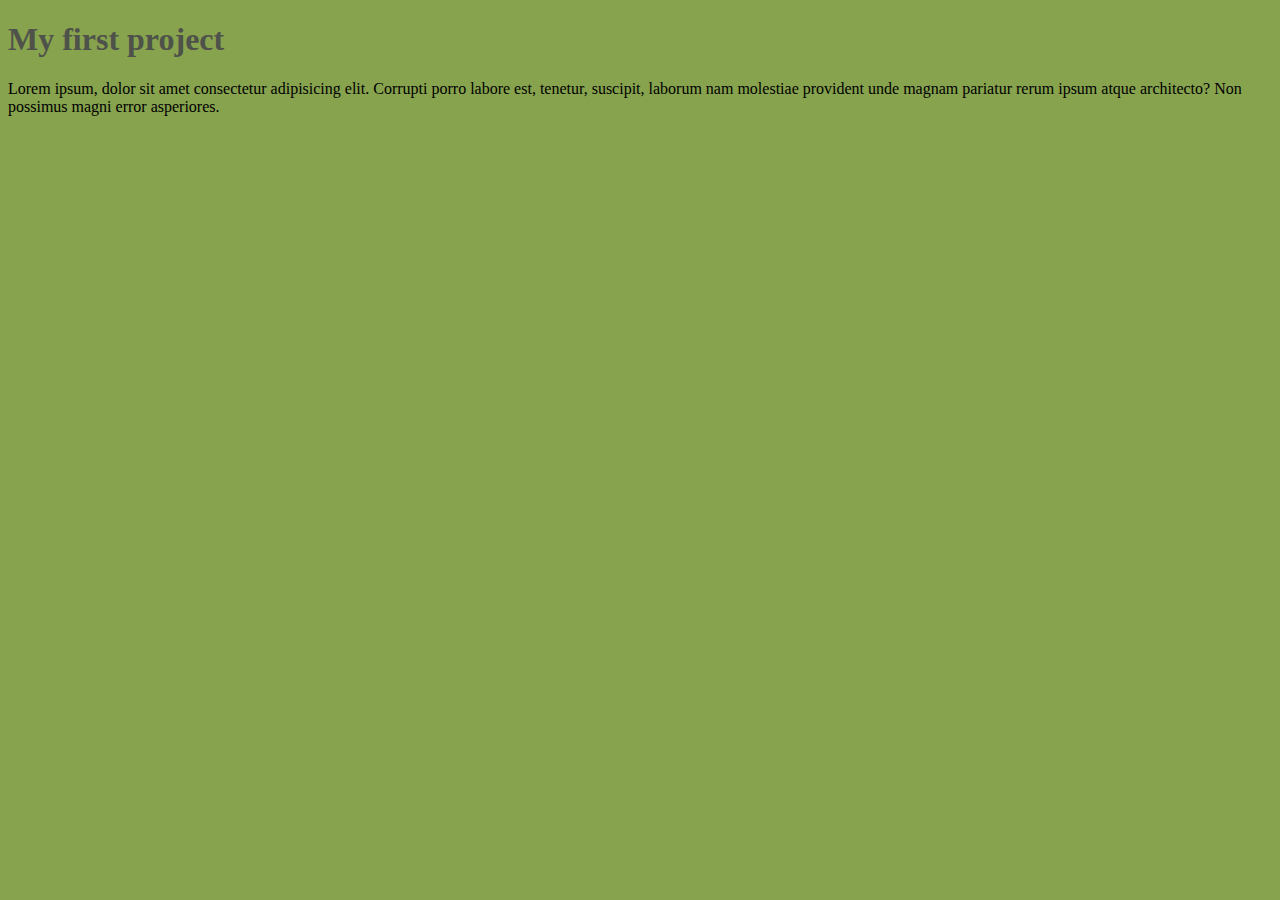
==== index.html @ c025592a "adding style" ====
<!DOCTYPE html>
<html lang="en">
<head>
    <link rel="stylesheet" href="css/style.css">
    <meta charset="UTF-8">
    <meta name="viewport" content="width=device-width, initial-scale=1.0">
    <title>Welcome to fbw6</title>
</head>
<body>
    <h1>My first project</h1>
    <p>
        Lorem ipsum, dolor sit amet consectetur adipisicing elit. Corrupti porro labore est, tenetur, suscipit, laborum nam molestiae provident unde magnam pariatur rerum ipsum atque architecto? Non possimus magni error asperiores.
    </p>
    
</body>
</html>
---- css/style.css ----
body{
    background-color: rgb(135, 163, 78);
}
h1{
    color: rgb(79, 82, 74);
}
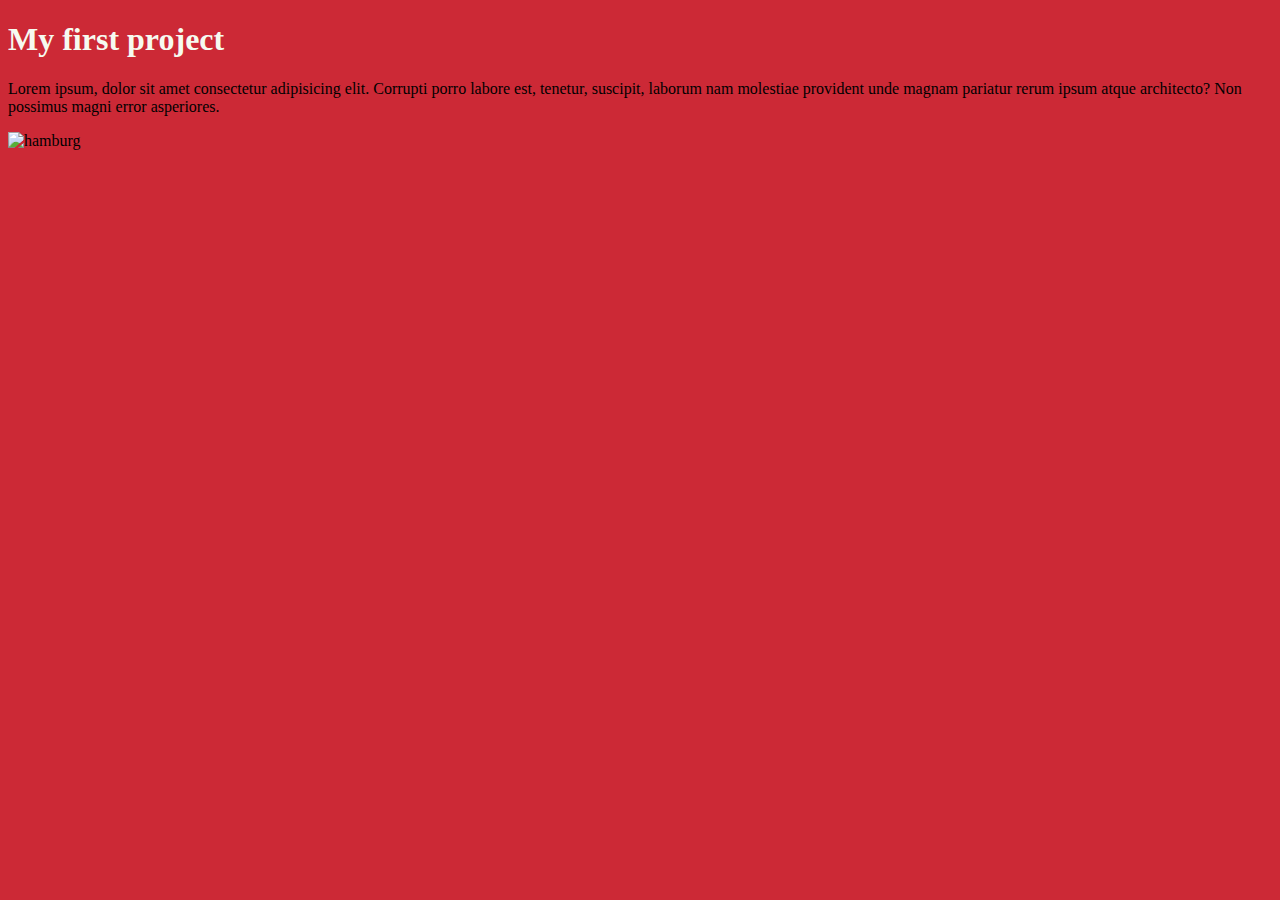
==== commit 697d739a: "add image" ====
--- a/index.html
+++ b/index.html
@@ -11,6 +11,7 @@
     <p>
         Lorem ipsum, dolor sit amet consectetur adipisicing elit. Corrupti porro labore est, tenetur, suscipit, laborum nam molestiae provident unde magnam pariatur rerum ipsum atque architecto? Non possimus magni error asperiores.
     </p>
+    <img src="img/118_hamburg.jpg" alt="hamburg">
     
 </body>
 </html>--- a/css/style.css
+++ b/css/style.css
@@ -1,6 +1,7 @@
 body{
-    background-color: rgb(135, 163, 78);
+    background-color: rgb(204, 41, 54);
 }
 h1{
-    color: rgb(79, 82, 74);
+    color: rgb(246, 250, 240);
+
 }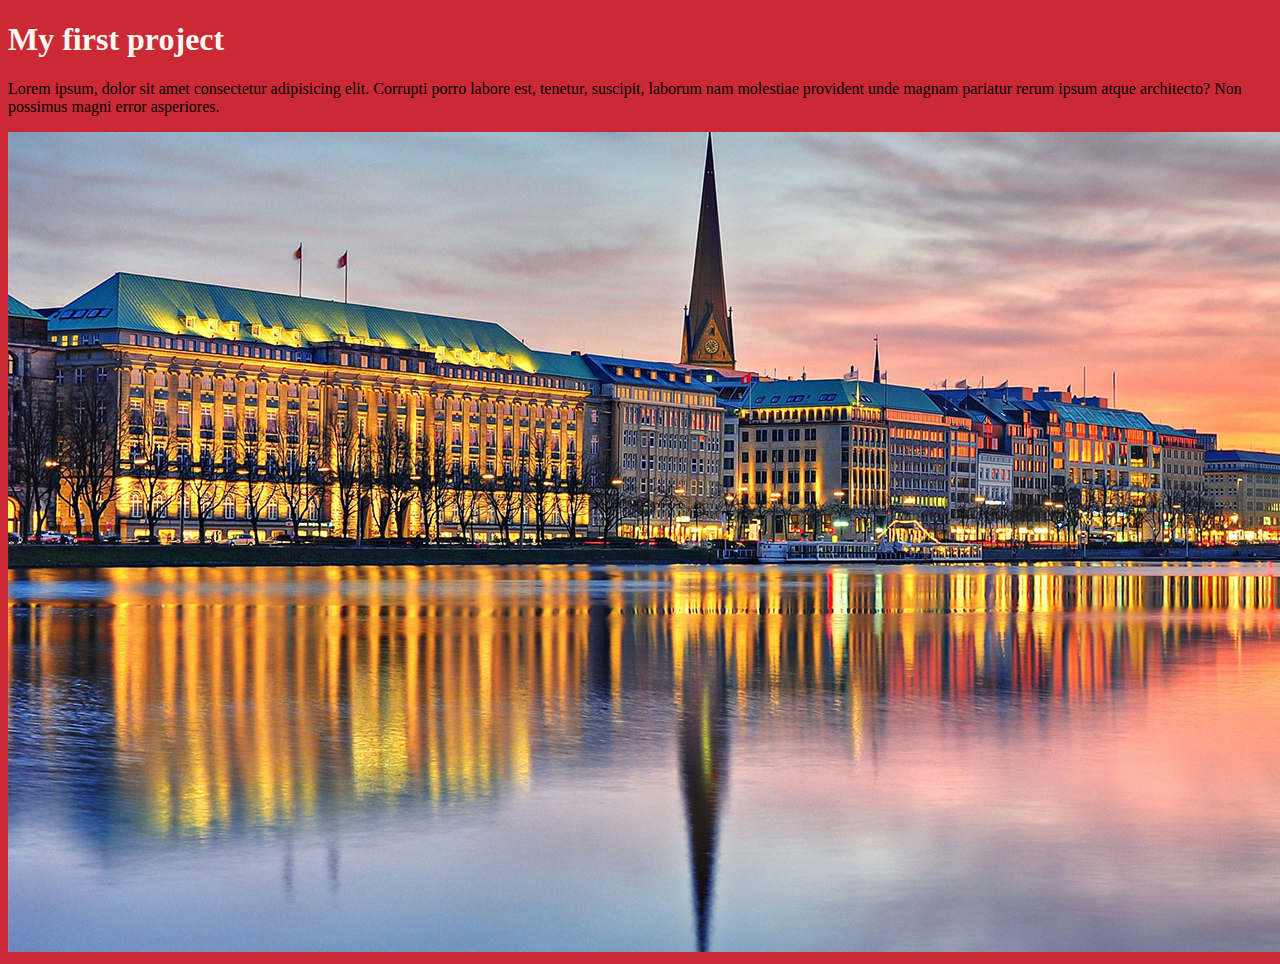
==== commit 9853b4bf: "image" ====
--- a/index.html
+++ b/index.html
@@ -11,7 +11,7 @@
     <p>
         Lorem ipsum, dolor sit amet consectetur adipisicing elit. Corrupti porro labore est, tenetur, suscipit, laborum nam molestiae provident unde magnam pariatur rerum ipsum atque architecto? Non possimus magni error asperiores.
     </p>
-    <img src="img/118_hamburg.jpg" alt="hamburg">
+    <img src="img/copy.jpg" alt="hamburg">
     
 </body>
 </html>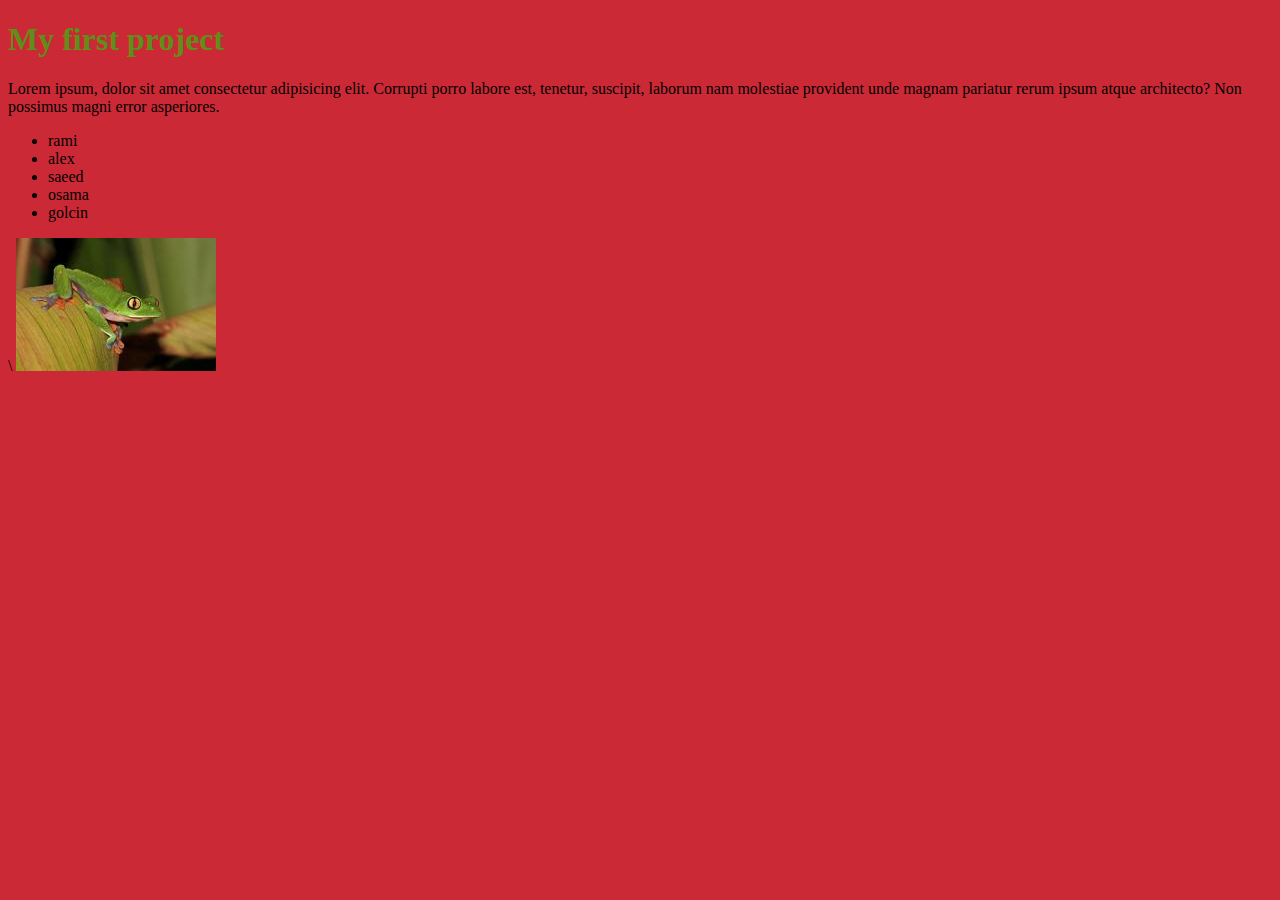
==== commit f86e428a: "add some detailes" ====
--- a/index.html
+++ b/index.html
@@ -11,7 +11,16 @@
     <p>
         Lorem ipsum, dolor sit amet consectetur adipisicing elit. Corrupti porro labore est, tenetur, suscipit, laborum nam molestiae provident unde magnam pariatur rerum ipsum atque architecto? Non possimus magni error asperiores.
     </p>
-    <img src="img/copy.jpg" alt="hamburg">
+    <ul>
+        <li>rami</li>
+        <li>alex</li>
+        <li>saeed</li>
+        <li>osama</li>
+        <li>golcin</li>
+    </ul>\
+
+
+    <img src="img/frog.jpg" alt="frog">
     
 </body>
 </html>--- a/css/style.css
+++ b/css/style.css
@@ -2,6 +2,6 @@
     background-color: rgb(204, 41, 54);
 }
 h1{
-    color: rgb(246, 250, 240);
+    color: rgb(96, 143, 25);
 
 }